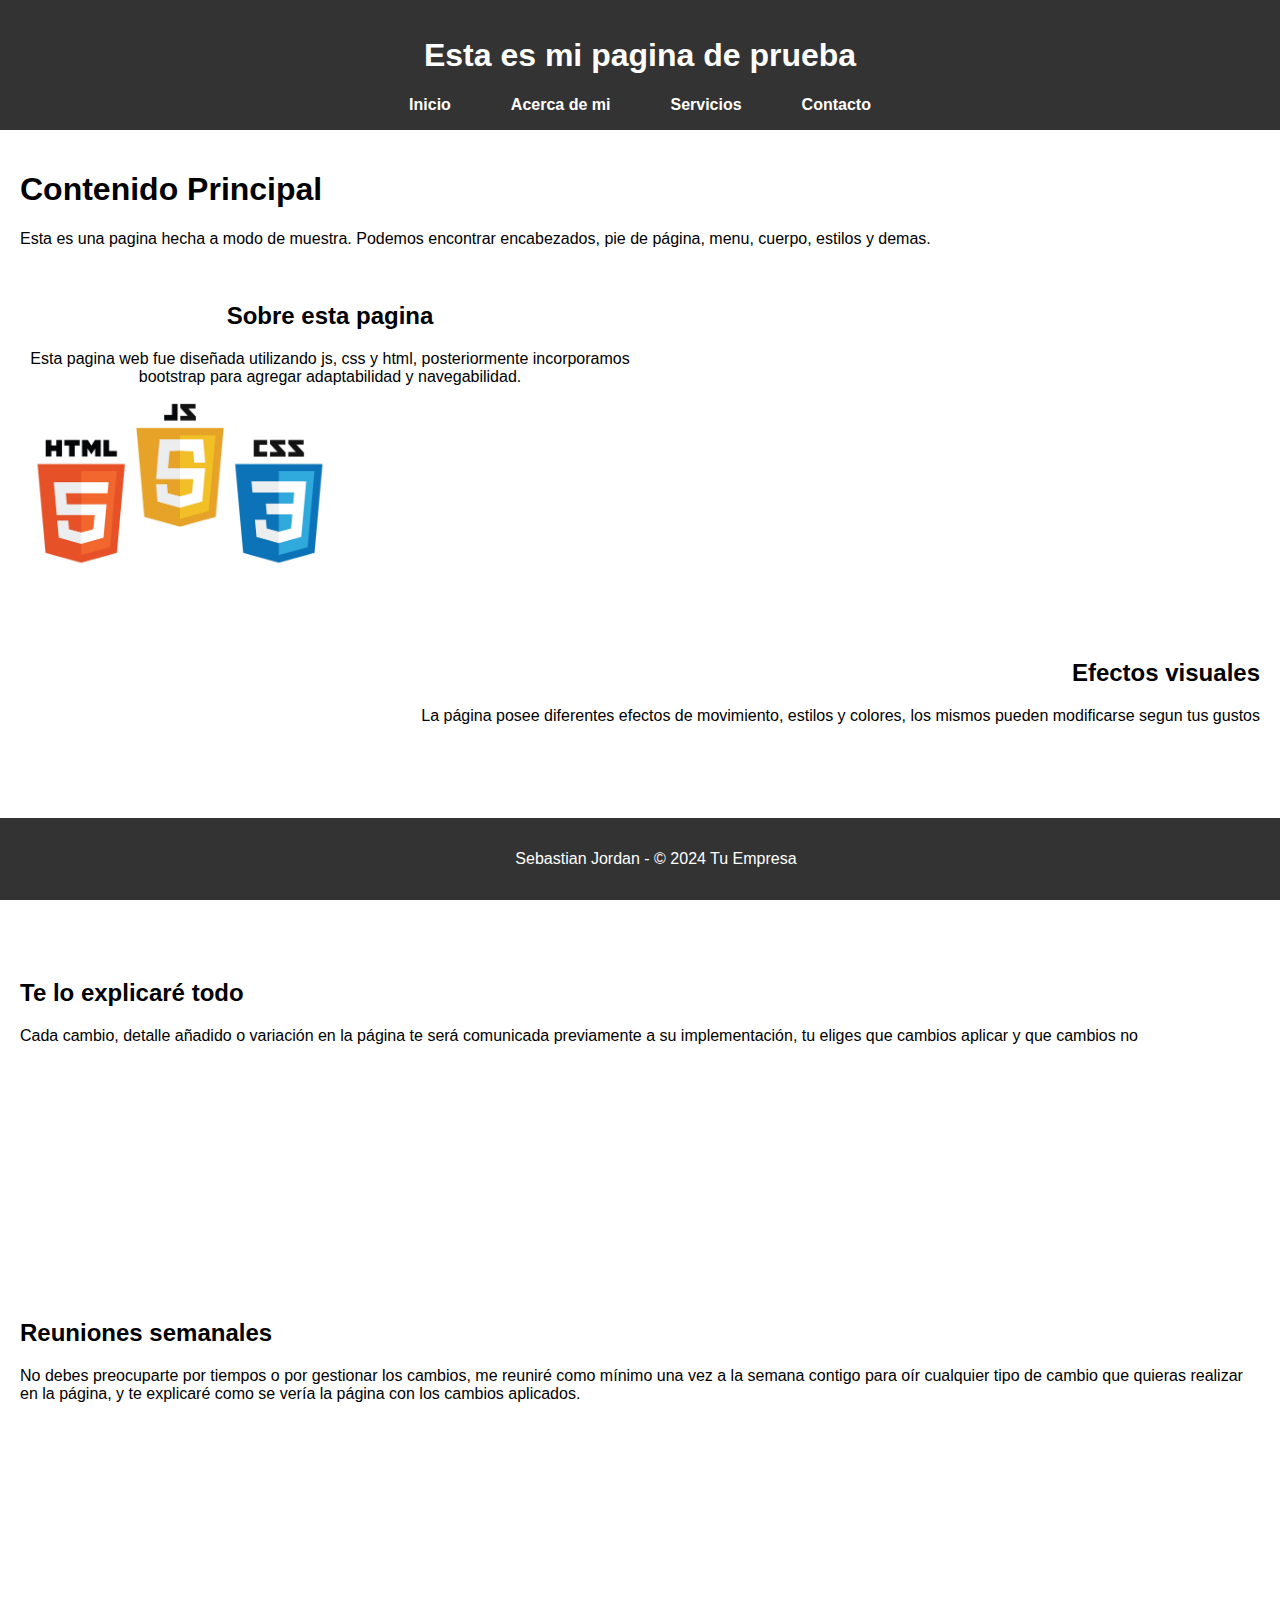
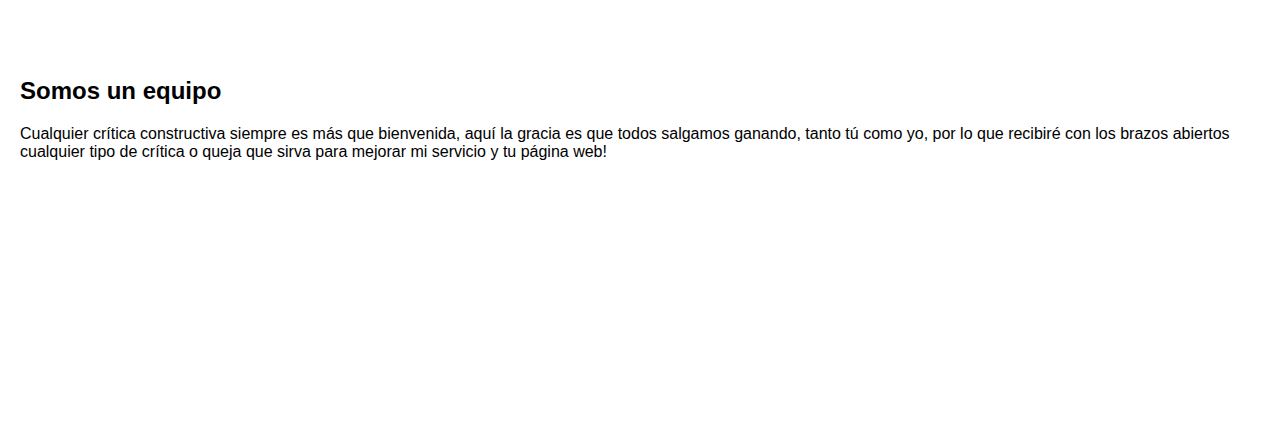
==== index.html @ 569695a4 "ultimo commit 3/1/2024" ====
<!DOCTYPE html>
<html lang="en">
<head>
    <meta charset="UTF-8">
    <meta name="viewport" content="width=device-width, initial-scale=1.0">
    <title>Mi primer pagina web</title>
    <link rel="stylesheet" href="style.css">
    <script src="main.js"></script>
</head>
<body>

    <header>
        <h1>Esta es mi pagina de prueba</h1>
        <nav>
            <ul>
                <li><a href="index.html">Inicio</a></li>
                <li><a href="acercaDe.html">Acerca de mi</a></li>
                <li><a href="servicios.html">Servicios</a></li>
                <li><a href="contacto.html">Contacto</a></li>
            </ul>
        </nav>
    </header>

    <main>
        <h1>Contenido Principal</h1>
        <p>Esta es una pagina hecha a modo de muestra. Podemos encontrar encabezados, pie de página, menu, cuerpo, estilos y demas.</p>
        <br>

        <div class="izquierda">
            <div class="centro">
                <h2>Sobre esta pagina</h2>
                <p>Esta pagina web fue diseñada utilizando js, css y html, posteriormente incorporamos bootstrap para agregar adaptabilidad y navegabilidad.</p>
                <div id="imagen1" class="imagen-fade">
                    <img src="imagen1.jpg" alt="Imagen de css js y html" class="imagen-ajustada">
                </div>
            </div>
        </div>
        <br>

        <div class="derecha">
            <h2>Efectos visuales</h2>
            <p>La página posee diferentes efectos de movimiento, estilos y colores, los mismos pueden modificarse segun tus gustos</p>
            <div id="imagen2" class="imagen-slide-fade">
                <img src="imagen3.png" alt="Imagen de diseño" class="imagen-ajustada">
            </div>
        </div>
        <br>

        <h2>Te lo explicaré todo</h2>
        <p>Cada cambio, detalle añadido o variación en la página te será comunicada previamente a su implementación, tu eliges que cambios aplicar y que cambios no</p>
        <div id="imagen3" class="imagen-fade">
            <img src="imagen4.jpg" alt="Imagen de css js y html" class="imagen-ajustada">
        </div>
        <br>

        <h2>Reuniones semanales</h2>
        <p>No debes preocuparte por tiempos o por gestionar los cambios, me reuniré como mínimo una vez a la semana contigo para oír cualquier tipo de cambio
            que quieras realizar en la página, y te explicaré como se vería la página con los cambios aplicados.
        </p>
        <div id="imagen4" class="imagen-fade">
            <img src="imagen1.jpg" alt="Imagen de css js y html" class="imagen-ajustada">
        </div>
        <br>

        <h2>Somos un equipo</h2>
        <p>Cualquier crítica constructiva siempre es más que bienvenida, aquí la gracia es que todos salgamos ganando, tanto tú como yo, 
            por lo que recibiré con los brazos abiertos cualquier tipo de crítica o queja que sirva para mejorar mi servicio y tu página web!
        </p>
        <div id="imagen5" class="imagen-fade">
            <img src="imagen1.jpg" alt="Imagen de css js y html" class="imagen-ajustada">
        </div>
        <br>

    </main>

    <footer>
        <p>Sebastian Jordan - © 2024 Tu Empresa</p>
    </footer>

</body>
</html>
---- style.css ----
body {
    font-family: Arial, sans-serif;
    margin: 0;
    padding: 0;
    box-sizing: border-box;
}

header {
    background-color: #333;
    color: #fff;
    text-align: center;
    padding: 1em;
}

nav ul {
    list-style: none;
    padding: 0;
    margin: 0;
    display: flex;
    justify-content: center;
}

nav li {
    margin: 0 15px;
}

nav a {
    text-decoration: none;
    color: #fff;
    font-weight: bold;
    transition: color 0.3s, background-color 0.3s; /* Agrega un cambio de color al pasar mouse */
    padding: 10px 15px; /* espacio extra para mejorar la experiencia de lo de arriba*/
}

nav a:hover {
    color: #ccc; /* Para que el menu se sombree con el mouse */
    background-color: #555;
}

main {
    padding: 20px;
}

footer {
    background-color: #333;
    color: #fff;
    text-align: center;
    padding: 1em;
    position: fixed;
    bottom: 0;
    width: 100%;
}

.imagen-ajustada {
    width: 300px;
    height: auto;
}

.imagen-fade { /*clase para efecto fade */
    width: 300px;
    height: 200px;
    /*background-color: #ddd; un color de fondo temporal*/
    margin-bottom: 20px;
    opacity: 0; /* establece la opacidad inicial en 0 */
    transition: opacity 0.8s; /* transición de opacidad */
}

.imagen-slide-fade {
    width: 300px; /*Tamaño del contenedor*/
    height: 200px;
    /*background-color: #ddd; Color de fondo temporal para el fade */
    overflow: hidden; /* Asegura que el contenido no se desborde del contenedor */
    opacity: 0; /* Establece la opacidad inicial en 0 para el efecto fade */
    transition: opacity 0.8s, transform 0.8s; /* Agrega una transición de opacidad y transformación */
}

.derecha { /*para alinear texto a la derecha */
    text-align: right;
}

.izquierda { /*para alinear texto a la izquierda */
    text-align: left;
    padding-right: 50%;
    
}

.centro { /*para alinear texto al centro */
    margin: 0 auto; /* Centra el contenido del div horizontalmente */
    max-width: 600px; /* O ajusta el ancho máximo según tus necesidades */
    text-align: center;
}
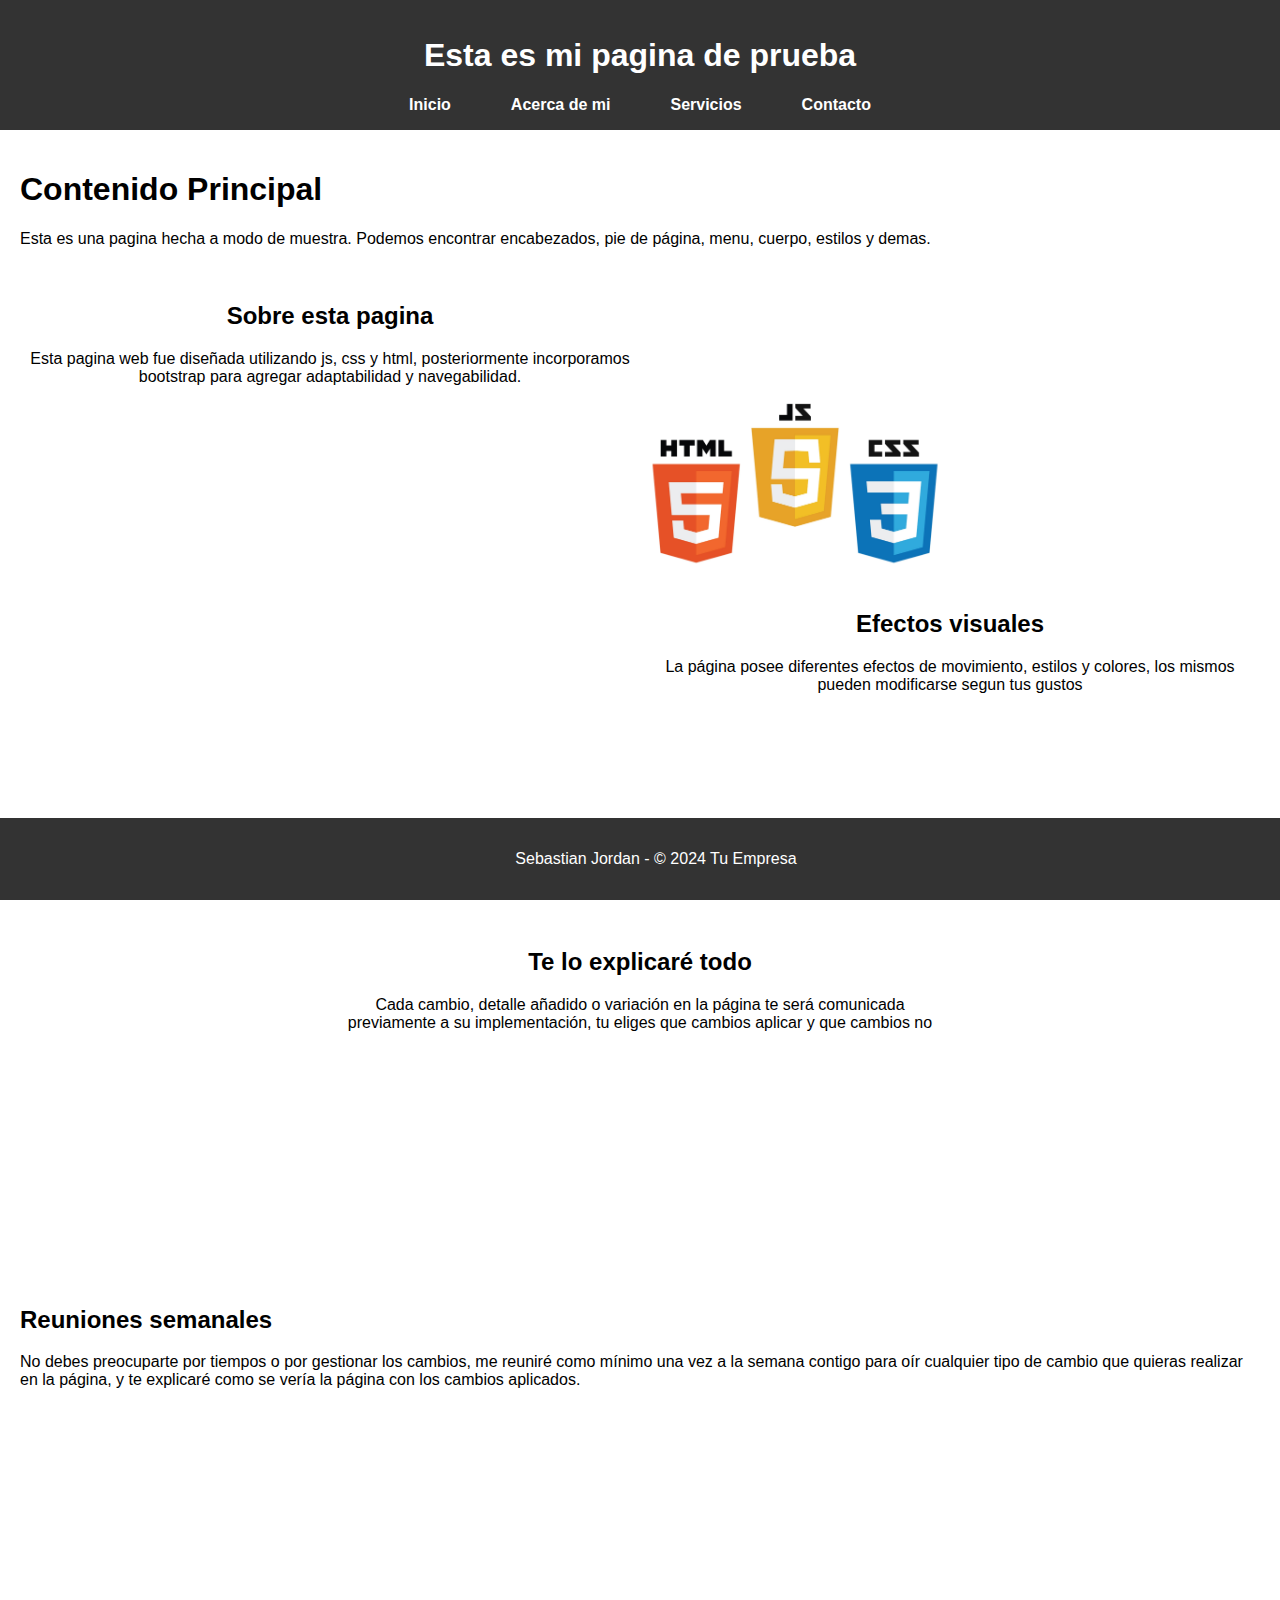
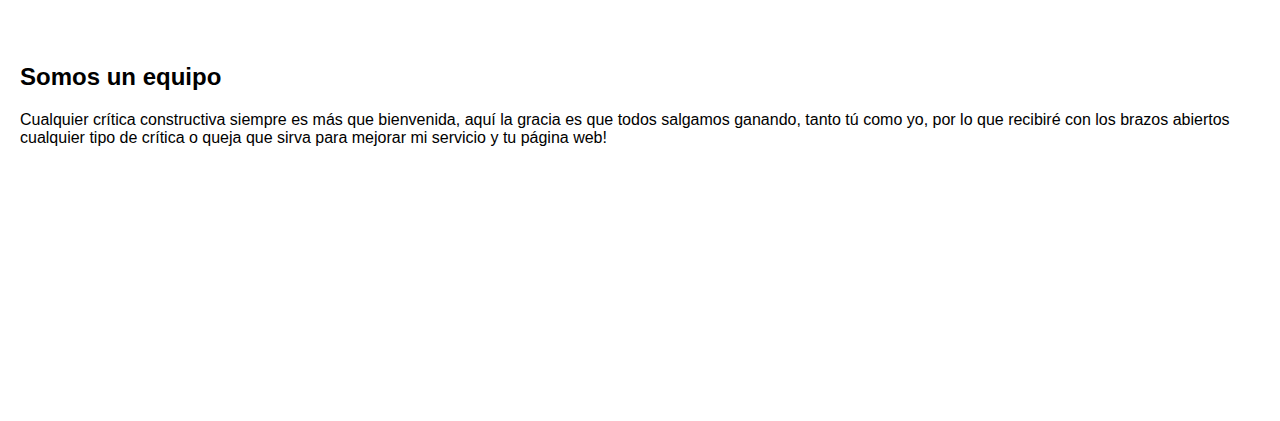
==== commit ad3dfcd5: "efectos desplazamento finalizados" ====
--- a/index.html
+++ b/index.html
@@ -27,12 +27,10 @@
         <br>
 
         <div class="izquierda">
-            <div class="centro">
-                <h2>Sobre esta pagina</h2>
-                <p>Esta pagina web fue diseñada utilizando js, css y html, posteriormente incorporamos bootstrap para agregar adaptabilidad y navegabilidad.</p>
-                <div id="imagen1" class="imagen-fade">
-                    <img src="imagen1.jpg" alt="Imagen de css js y html" class="imagen-ajustada">
-                </div>
+            <h2>Sobre esta pagina</h2>
+            <p>Esta pagina web fue diseñada utilizando js, css y html, posteriormente incorporamos bootstrap para agregar adaptabilidad y navegabilidad.</p>
+            <div id="imagen1" class="imagen-slide-fade-left">
+                <img src="imagen1.jpg" alt="Imagen de css js y html" class="imagen-ajustada">
             </div>
         </div>
         <br>
@@ -40,16 +38,18 @@
         <div class="derecha">
             <h2>Efectos visuales</h2>
             <p>La página posee diferentes efectos de movimiento, estilos y colores, los mismos pueden modificarse segun tus gustos</p>
-            <div id="imagen2" class="imagen-slide-fade">
+            <div id="imagen2" class="imagen-slide-fade-right">
                 <img src="imagen3.png" alt="Imagen de diseño" class="imagen-ajustada">
             </div>
         </div>
         <br>
 
-        <h2>Te lo explicaré todo</h2>
-        <p>Cada cambio, detalle añadido o variación en la página te será comunicada previamente a su implementación, tu eliges que cambios aplicar y que cambios no</p>
-        <div id="imagen3" class="imagen-fade">
-            <img src="imagen4.jpg" alt="Imagen de css js y html" class="imagen-ajustada">
+        <div class="centro">
+            <h2>Te lo explicaré todo</h2>
+            <p>Cada cambio, detalle añadido o variación en la página te será comunicada previamente a su implementación, tu eliges que cambios aplicar y que cambios no</p>
+            <div id="imagen3" class="imagen-fade">
+                <img src="imagen4.jpg" alt="Imagen de css js y html" class="imagen-ajustada">
+            </div>
         </div>
         <br>
 
--- a/style.css
+++ b/style.css
@@ -65,7 +65,7 @@
     transition: opacity 0.8s; /* transición de opacidad */
 }
 
-.imagen-slide-fade {
+.imagen-slide-fade-right {
     width: 300px; /*Tamaño del contenedor*/
     height: 200px;
     /*background-color: #ddd; Color de fondo temporal para el fade */
@@ -75,11 +75,12 @@
 }
 
 .derecha { /*para alinear texto a la derecha */
-    text-align: right;
+    text-align: center;
+    padding-left: 50%;
 }
 
 .izquierda { /*para alinear texto a la izquierda */
-    text-align: left;
+    text-align: center;
     padding-right: 50%;
     
 }
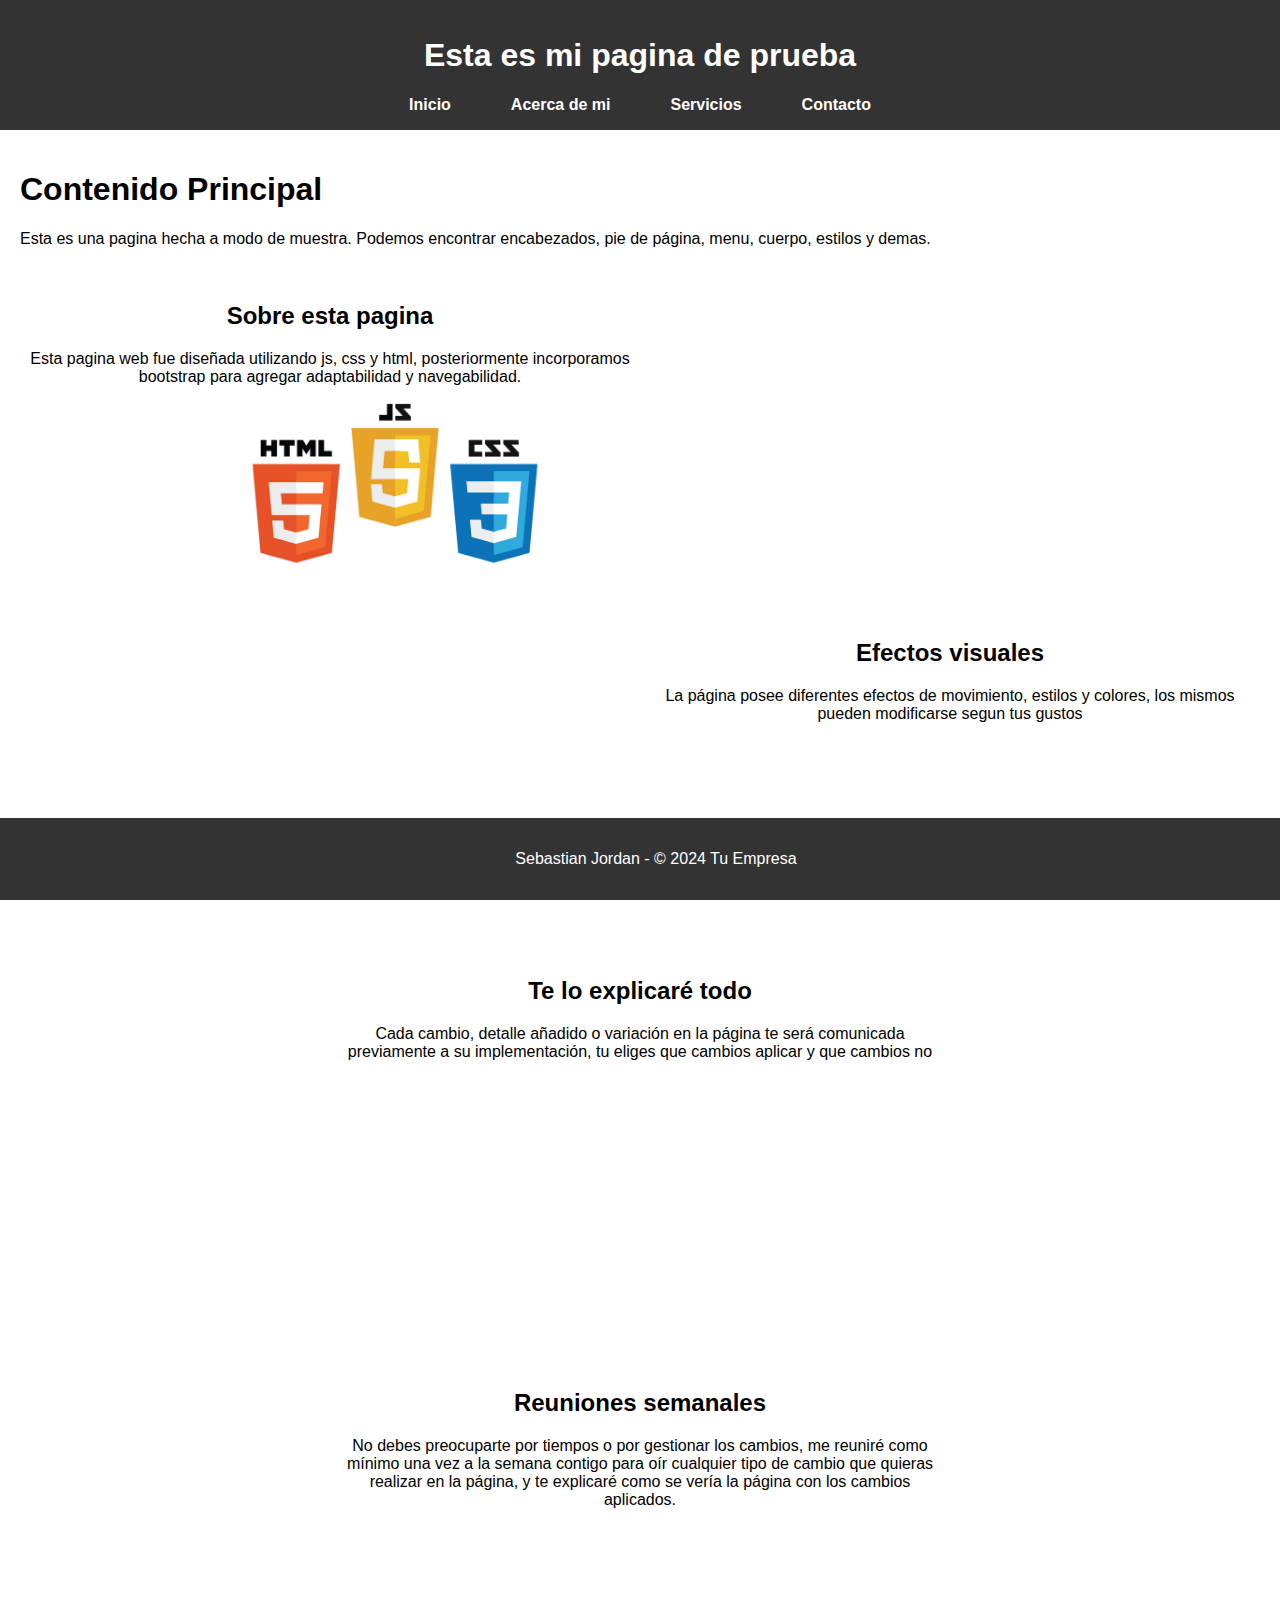
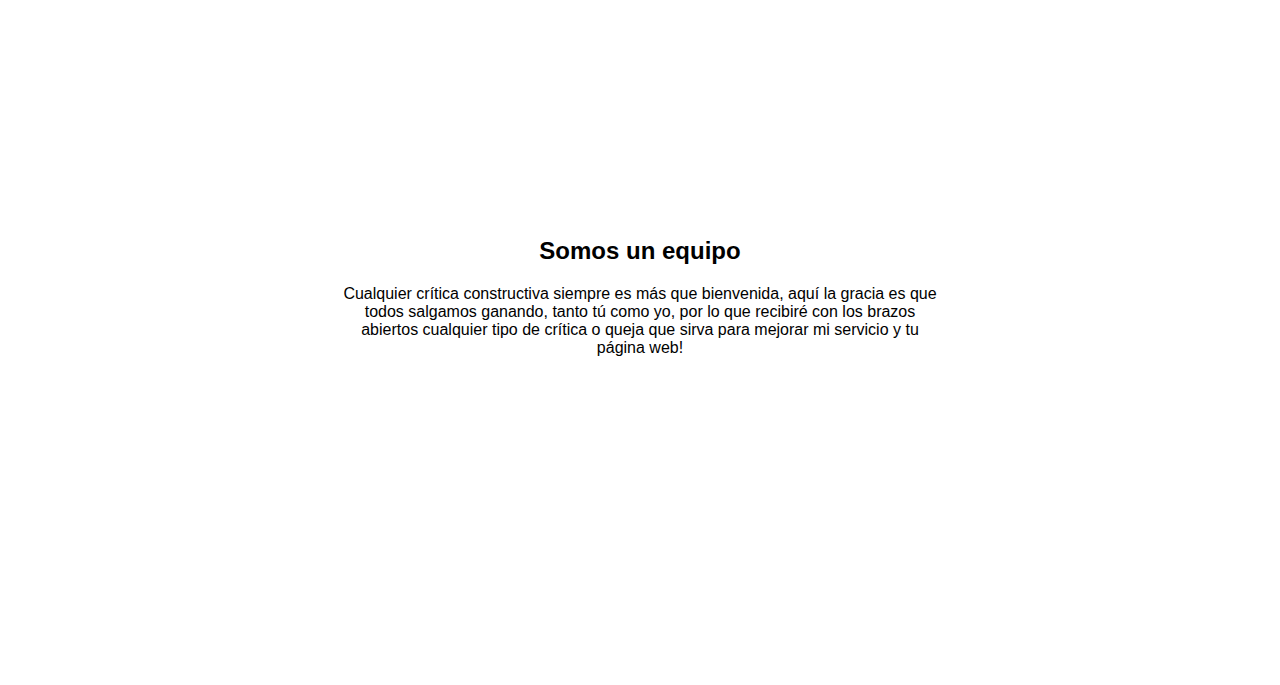
==== commit 5246c924: "imagenes inicio terminadas" ====
--- a/index.html
+++ b/index.html
@@ -52,23 +52,36 @@
             </div>
         </div>
         <br>
+        <br>
+        <br>
+        <br>
 
-        <h2>Reuniones semanales</h2>
-        <p>No debes preocuparte por tiempos o por gestionar los cambios, me reuniré como mínimo una vez a la semana contigo para oír cualquier tipo de cambio
-            que quieras realizar en la página, y te explicaré como se vería la página con los cambios aplicados.
-        </p>
-        <div id="imagen4" class="imagen-fade">
-            <img src="imagen1.jpg" alt="Imagen de css js y html" class="imagen-ajustada">
+        <div class="centro">
+            <h2>Reuniones semanales</h2>
+            <p>No debes preocuparte por tiempos o por gestionar los cambios, me reuniré como mínimo una vez a la semana contigo para oír cualquier tipo de cambio
+                que quieras realizar en la página, y te explicaré como se vería la página con los cambios aplicados.
+            </p>
+            <div id="imagen4" class="imagen-fade">
+                <img src="imagen6.jpg" alt="Imagen de css js y html" class="imagen-ajustada">
+            </div>
         </div>
         <br>
+        <br>
+        <br>
+        <br>
 
-        <h2>Somos un equipo</h2>
-        <p>Cualquier crítica constructiva siempre es más que bienvenida, aquí la gracia es que todos salgamos ganando, tanto tú como yo, 
-            por lo que recibiré con los brazos abiertos cualquier tipo de crítica o queja que sirva para mejorar mi servicio y tu página web!
-        </p>
-        <div id="imagen5" class="imagen-fade">
-            <img src="imagen1.jpg" alt="Imagen de css js y html" class="imagen-ajustada">
+        <div class="centro">
+            <h2>Somos un equipo</h2>
+            <p>Cualquier crítica constructiva siempre es más que bienvenida, aquí la gracia es que todos salgamos ganando, tanto tú como yo, 
+                por lo que recibiré con los brazos abiertos cualquier tipo de crítica o queja que sirva para mejorar mi servicio y tu página web!
+            </p>
+            <div id="imagen5" class="imagen-fade">
+                <img src="imagen5.png" alt="Imagen de css js y html" class="imagen-ajustada">
+            </div>
         </div>
+        <br>
+        <br>
+        <br>
         <br>
 
     </main>
--- a/style.css
+++ b/style.css
@@ -63,9 +63,19 @@
     margin-bottom: 20px;
     opacity: 0; /* establece la opacidad inicial en 0 */
     transition: opacity 0.8s; /* transición de opacidad */
+    padding-left: 25%;
 }
 
 .imagen-slide-fade-right {
+    width: 300px; /*Tamaño del contenedor*/
+    height: 200px;
+    /*background-color: #ddd; Color de fondo temporal para el fade */
+    overflow: hidden; /* Asegura que el contenido no se desborde del contenedor */
+    opacity: 0; /* Establece la opacidad inicial en 0 para el efecto fade */
+    transition: opacity 0.8s, transform 0.8s; /* Agrega una transición de opacidad y transformación */
+}
+
+.imagen-slide-fade-left {
     width: 300px; /*Tamaño del contenedor*/
     height: 200px;
     /*background-color: #ddd; Color de fondo temporal para el fade */
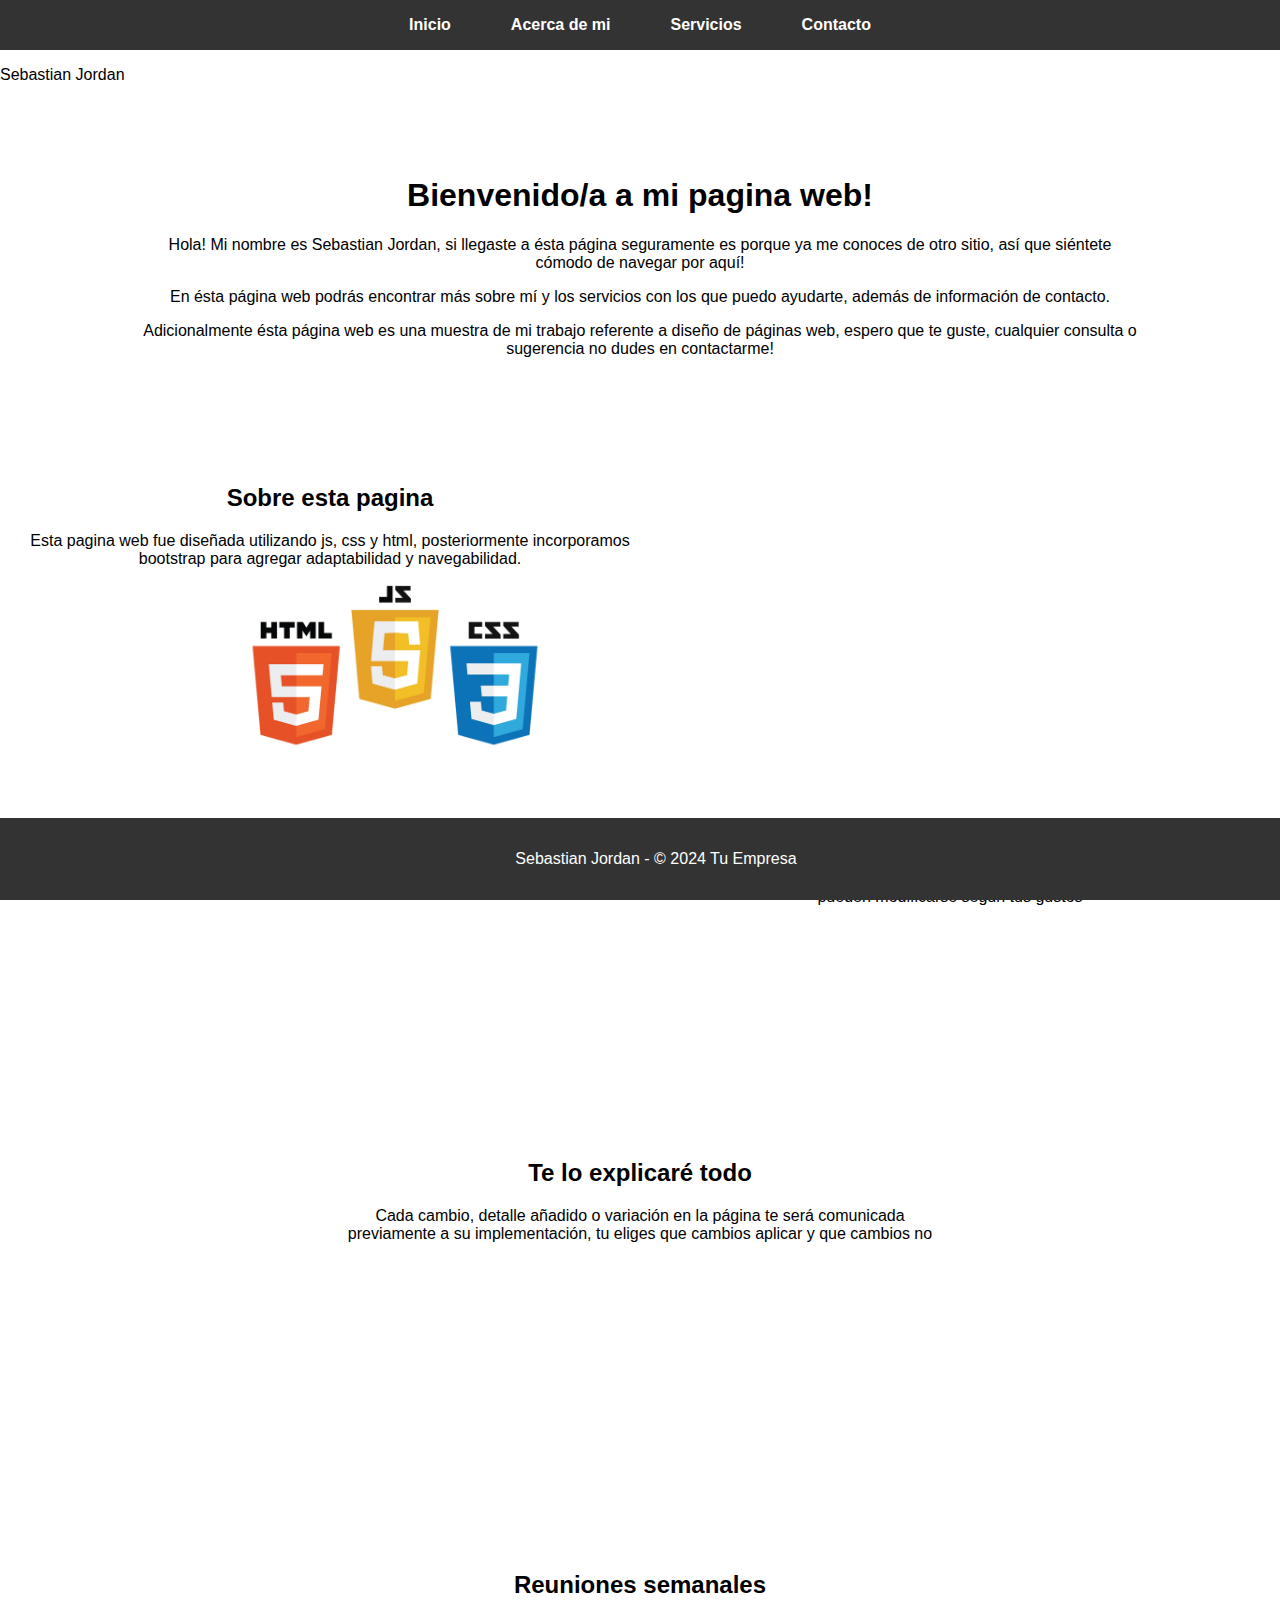
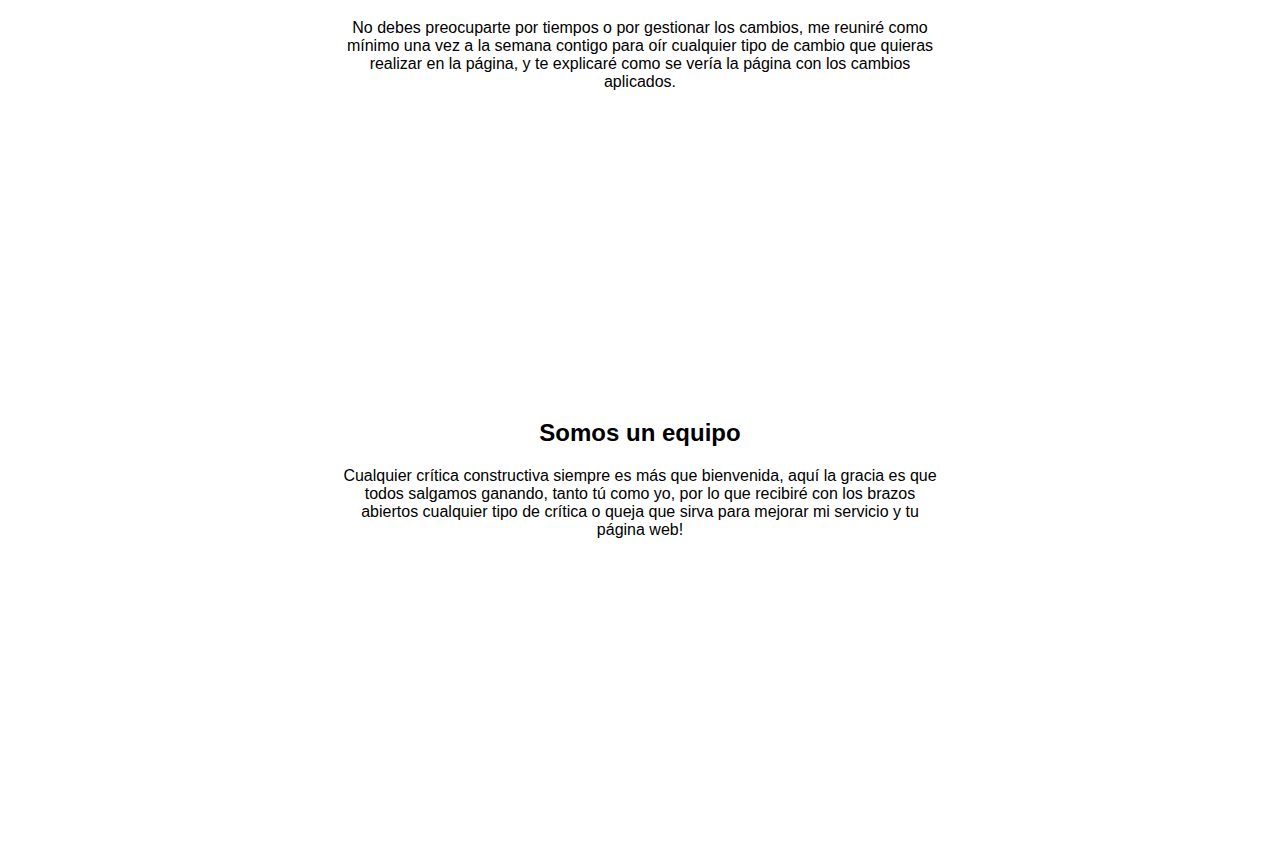
==== commit 815328d0: "respaldo" ====
--- a/index.html
+++ b/index.html
@@ -3,14 +3,12 @@
 <head>
     <meta charset="UTF-8">
     <meta name="viewport" content="width=device-width, initial-scale=1.0">
-    <title>Mi primer pagina web</title>
+    <title>Sebastian Jordan Web</title>
     <link rel="stylesheet" href="style.css">
     <script src="main.js"></script>
 </head>
 <body>
-
     <header>
-        <h1>Esta es mi pagina de prueba</h1>
         <nav>
             <ul>
                 <li><a href="index.html">Inicio</a></li>
@@ -20,10 +18,30 @@
             </ul>
         </nav>
     </header>
-
+    
+    <div>
+        <p> Sebastian Jordan </p>
+    </div>
+    
     <main>
-        <h1>Contenido Principal</h1>
-        <p>Esta es una pagina hecha a modo de muestra. Podemos encontrar encabezados, pie de página, menu, cuerpo, estilos y demas.</p>
+        <br>
+        <br>
+        <div class="centro-ancho">
+            <h1>Bienvenido/a a mi pagina web!</h1>
+            <p>Hola! Mi nombre es Sebastian Jordan, si llegaste a ésta página seguramente es porque ya me conoces de otro sitio, así que siéntete
+                cómodo de navegar por aquí!
+            </p>  
+            <p>En ésta página web podrás encontrar más sobre mí y los servicios con los que puedo ayudarte, además
+                de información de contacto.
+            </p>
+            <p>Adicionalmente ésta página web es una muestra de mi trabajo referente a diseño de páginas web, espero que te guste, cualquier 
+                consulta o sugerencia no dudes en contactarme!
+            </p>
+        </div>
+        <br>
+        <br>
+        <br>
+        <br>
         <br>
 
         <div class="izquierda">
@@ -83,7 +101,6 @@
         <br>
         <br>
         <br>
-
     </main>
 
     <footer>
--- a/style.css
+++ b/style.css
@@ -3,6 +3,7 @@
     margin: 0;
     padding: 0;
     box-sizing: border-box;
+    background-color: #fff;
 }
 
 header {
@@ -99,4 +100,10 @@
     margin: 0 auto; /* Centra el contenido del div horizontalmente */
     max-width: 600px; /* O ajusta el ancho máximo según tus necesidades */
     text-align: center;
+}
+
+.centro-ancho { /*para alinear texto al centro */
+    margin: 0 auto; /* Centra el contenido del div horizontalmente */
+    max-width: 1000px; /* O ajusta el ancho máximo según tus necesidades */
+    text-align: center;
 }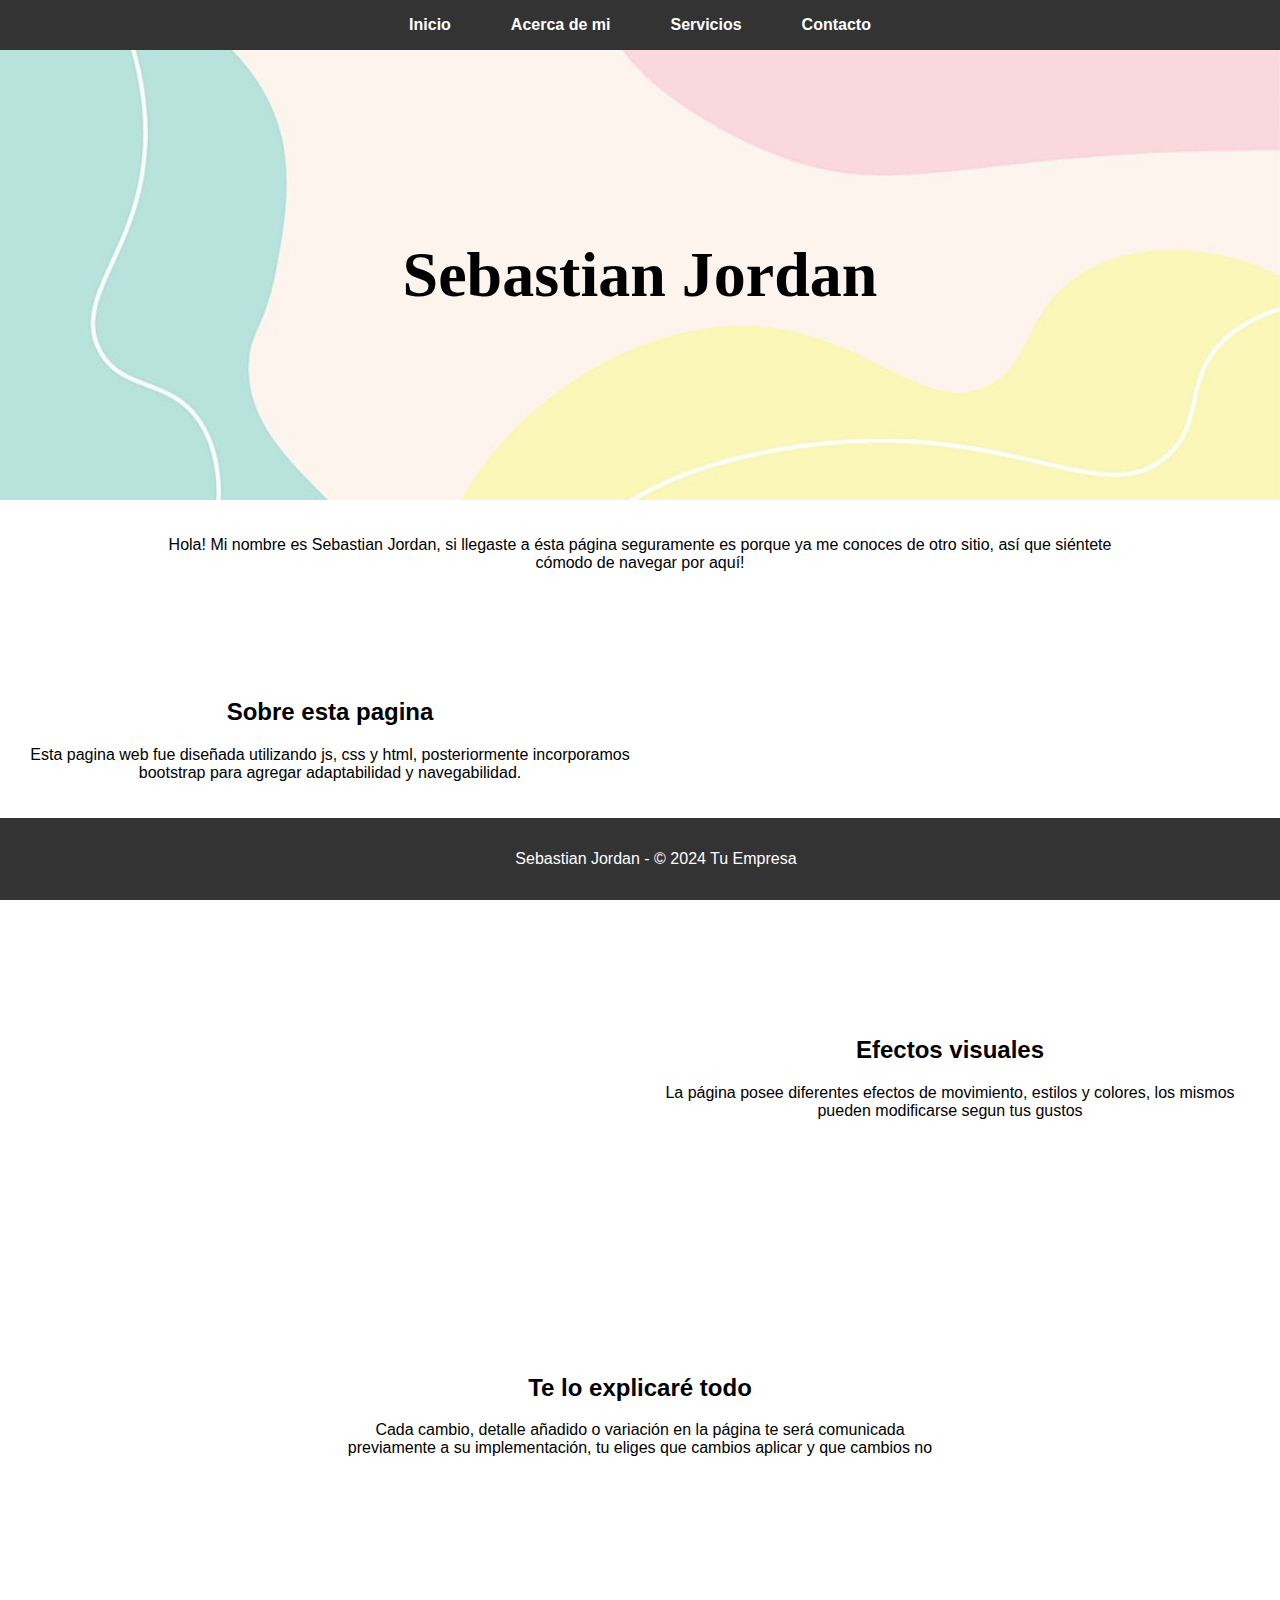
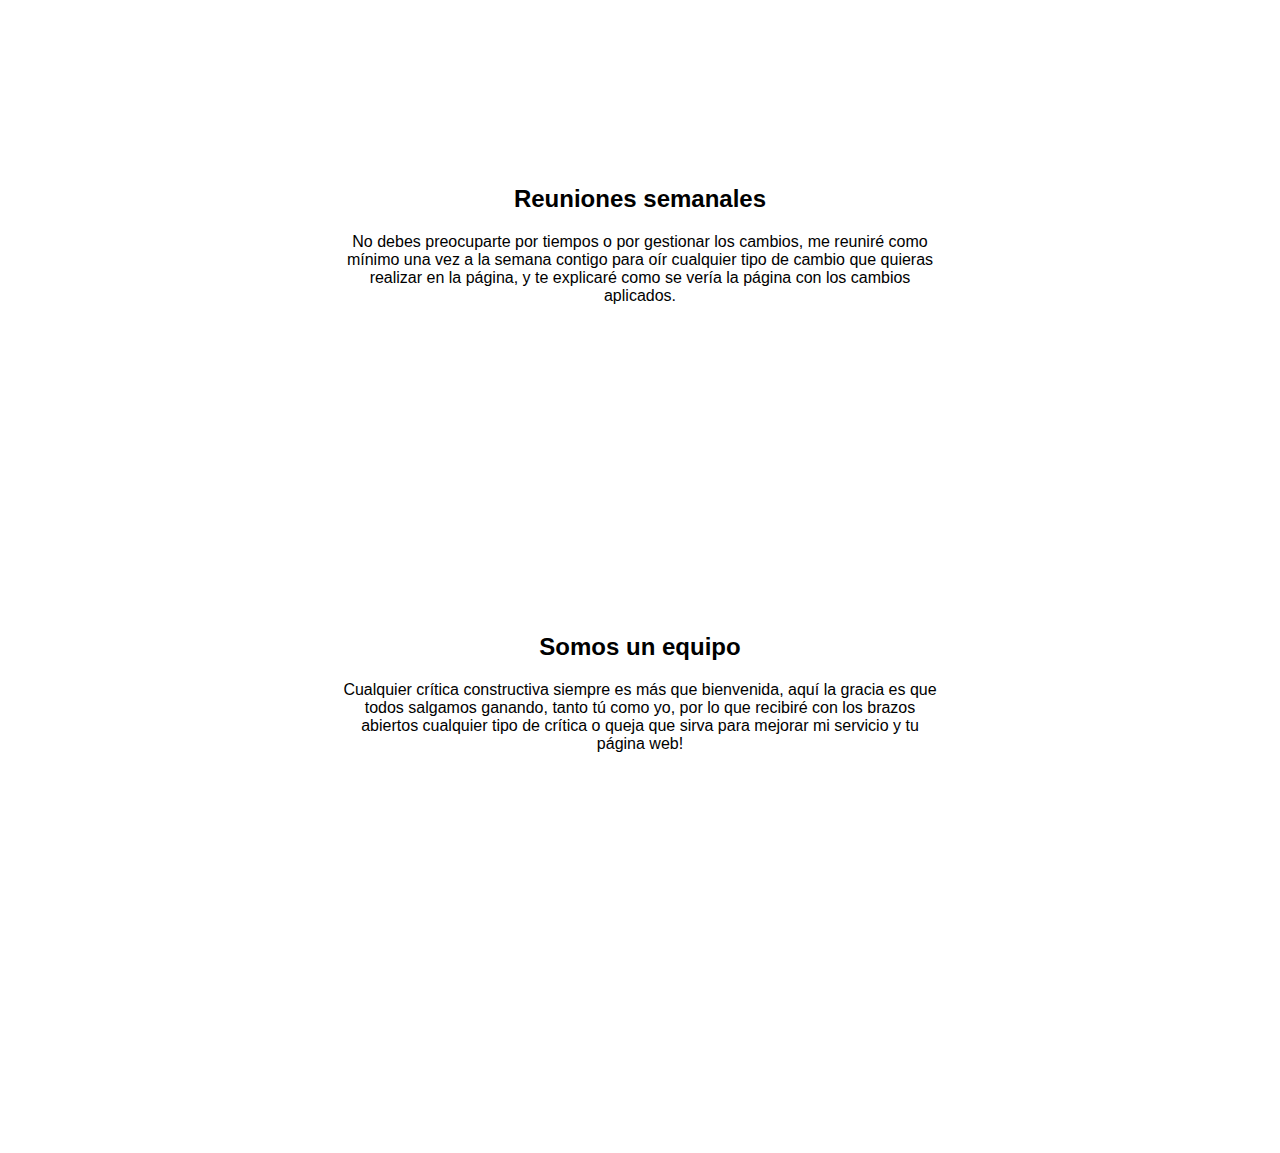
==== commit 3d6dfca0: "primer commit 12/1" ====
--- a/index.html
+++ b/index.html
@@ -19,24 +19,15 @@
         </nav>
     </header>
     
-    <div>
-        <p> Sebastian Jordan </p>
+    <div id="banner">
+        <h1>Sebastian Jordan</h1>
     </div>
     
     <main>
-        <br>
-        <br>
         <div class="centro-ancho">
-            <h1>Bienvenido/a a mi pagina web!</h1>
             <p>Hola! Mi nombre es Sebastian Jordan, si llegaste a ésta página seguramente es porque ya me conoces de otro sitio, así que siéntete
                 cómodo de navegar por aquí!
             </p>  
-            <p>En ésta página web podrás encontrar más sobre mí y los servicios con los que puedo ayudarte, además
-                de información de contacto.
-            </p>
-            <p>Adicionalmente ésta página web es una muestra de mi trabajo referente a diseño de páginas web, espero que te guste, cualquier 
-                consulta o sugerencia no dudes en contactarme!
-            </p>
         </div>
         <br>
         <br>
@@ -102,6 +93,10 @@
         <br>
         <br>
     </main>
+    <br>
+    <br>
+    <br>
+    <br>
 
     <footer>
         <p>Sebastian Jordan - © 2024 Tu Empresa</p>
--- a/style.css
+++ b/style.css
@@ -106,4 +106,17 @@
     margin: 0 auto; /* Centra el contenido del div horizontalmente */
     max-width: 1000px; /* O ajusta el ancho máximo según tus necesidades */
     text-align: center;
+}
+
+#banner {
+    background-image: url('fondo.jpg'); /* Ruta de la imagen de fondo */
+    background-size: cover; /* Cubrir todo el tamaño del contenedor */
+    background-position: center; /* Centrar la imagen */
+    height: 50vh; /* 100% de la altura de la ventana gráfica (viewport) */
+    display: flex;
+    justify-content: center; /* Centrar el contenido horizontalmente */
+    align-items: center; /* Centrar el contenido verticalmente */
+    color: black; /* Color del texto en el banner */
+    font-size: 2em; /* Tamaño del texto */
+    font-family: 'Times New Roman', Times, serif;
 }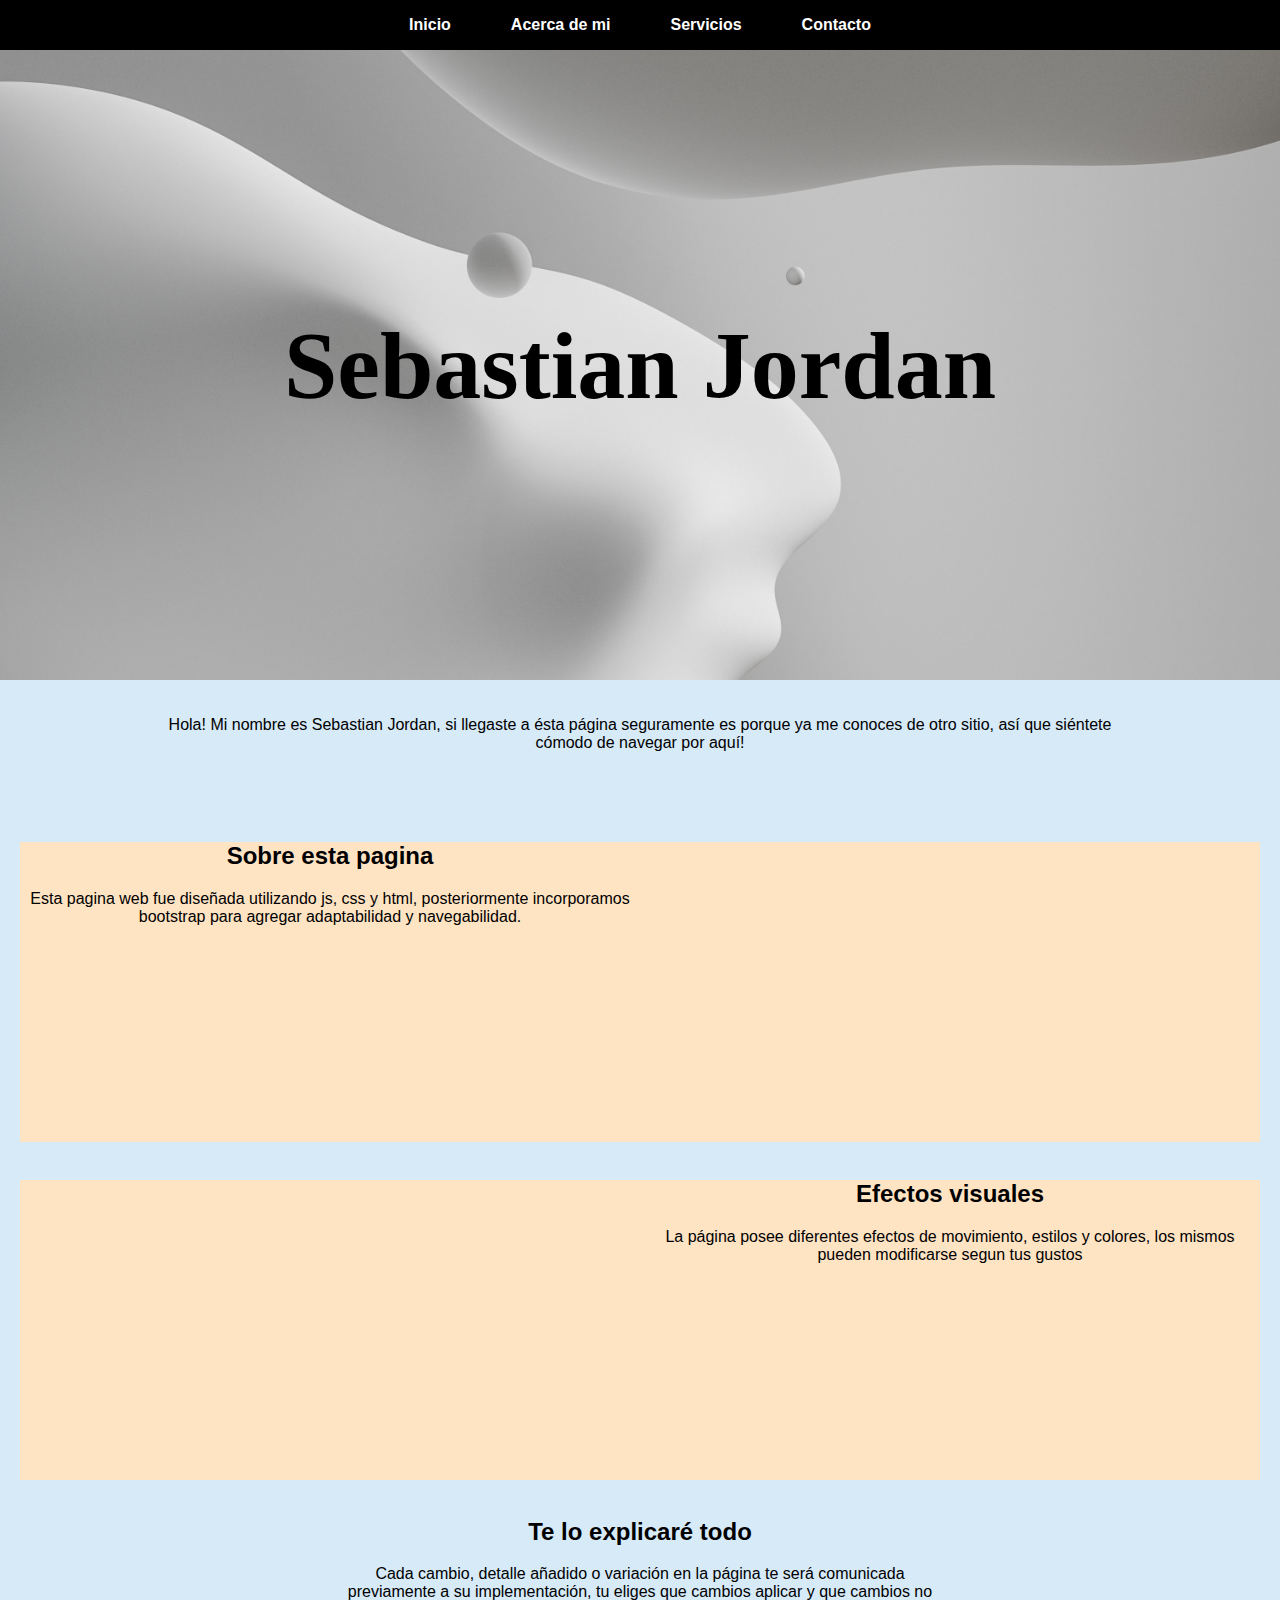
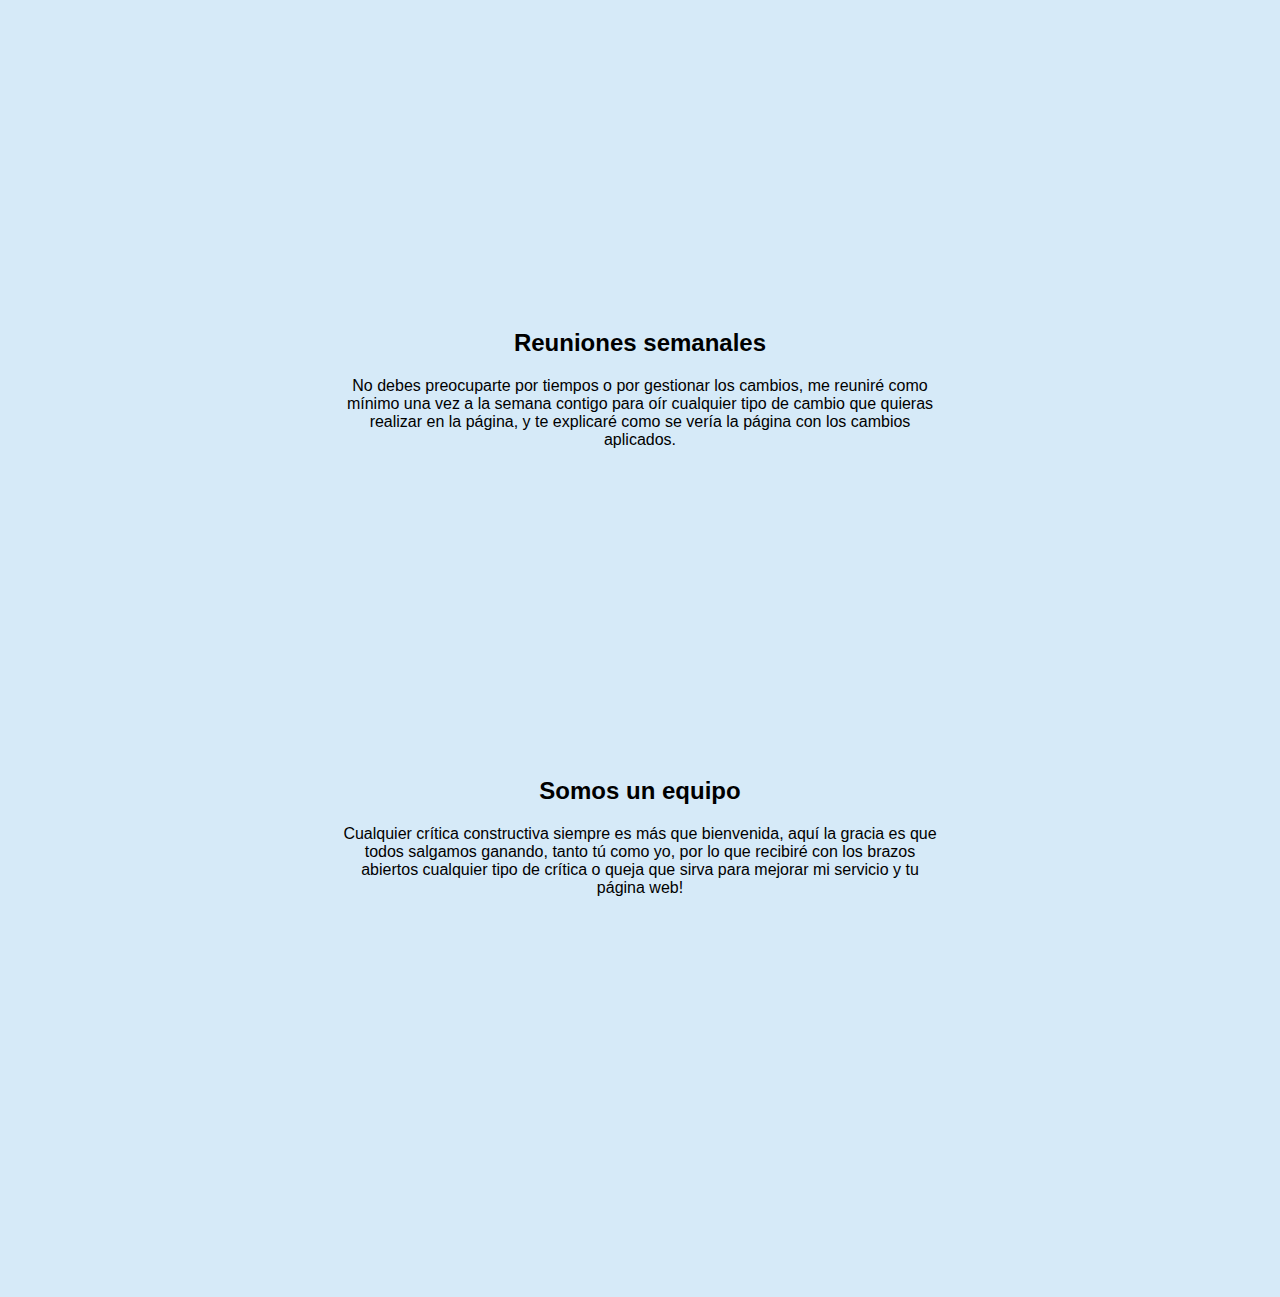
==== commit e7eceb1e: "colores" ====
--- a/index.html
+++ b/index.html
@@ -29,8 +29,6 @@
                 cómodo de navegar por aquí!
             </p>  
         </div>
-        <br>
-        <br>
         <br>
         <br>
         <br>
@@ -97,10 +95,5 @@
     <br>
     <br>
     <br>
-
-    <footer>
-        <p>Sebastian Jordan - © 2024 Tu Empresa</p>
-    </footer>
-
 </body>
 </html>
--- a/style.css
+++ b/style.css
@@ -3,11 +3,11 @@
     margin: 0;
     padding: 0;
     box-sizing: border-box;
-    background-color: #fff;
+    background-color: #D6EAF8;
 }
 
 header {
-    background-color: #333;
+    background-color: black;
     color: #fff;
     text-align: center;
     padding: 1em;
@@ -43,7 +43,7 @@
 }
 
 footer {
-    background-color: #333;
+    background-color: black;
     color: #fff;
     text-align: center;
     padding: 1em;
@@ -88,11 +88,13 @@
 .derecha { /*para alinear texto a la derecha */
     text-align: center;
     padding-left: 50%;
+    background-color: bisque;
 }
 
 .izquierda { /*para alinear texto a la izquierda */
     text-align: center;
     padding-right: 50%;
+    background-color: bisque;
     
 }
 
@@ -109,14 +111,19 @@
 }
 
 #banner {
-    background-image: url('fondo.jpg'); /* Ruta de la imagen de fondo */
+    background-image: url('fondoMinimalista.jpg'); /* Ruta de la imagen de fondo */
     background-size: cover; /* Cubrir todo el tamaño del contenedor */
     background-position: center; /* Centrar la imagen */
-    height: 50vh; /* 100% de la altura de la ventana gráfica (viewport) */
+    height: 70vh; /* 100% de la altura de la ventana gráfica (viewport) */
     display: flex;
+    flex-direction: column; /* Sirve por si quiero agregar más texto al banner */
     justify-content: center; /* Centrar el contenido horizontalmente */
     align-items: center; /* Centrar el contenido verticalmente */
     color: black; /* Color del texto en el banner */
-    font-size: 2em; /* Tamaño del texto */
+    font-size: 300%; /* Tamaño del texto */
     font-family: 'Times New Roman', Times, serif;
+}
+
+#banner h1, #banner h3 {
+    margin: 0; /* Elimina el margen predeterminado que podría tener h1 y h3 */
 }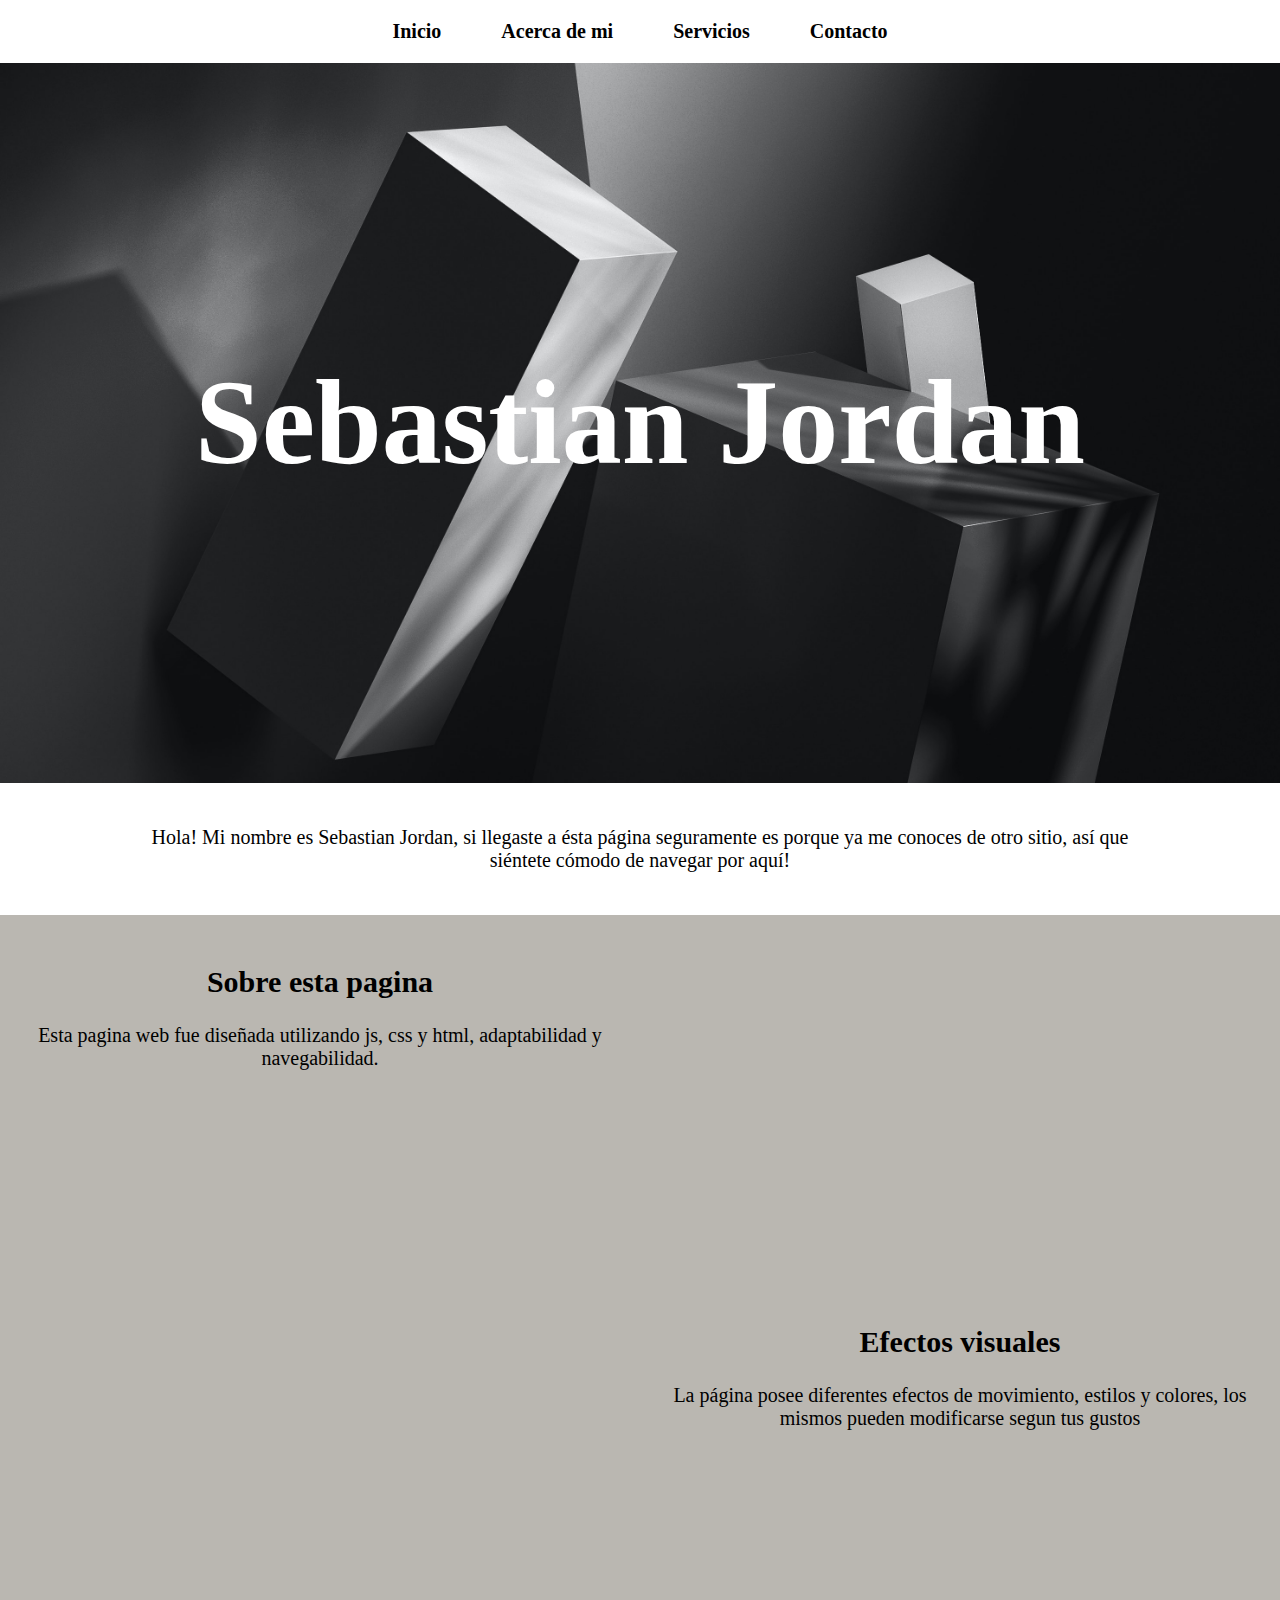
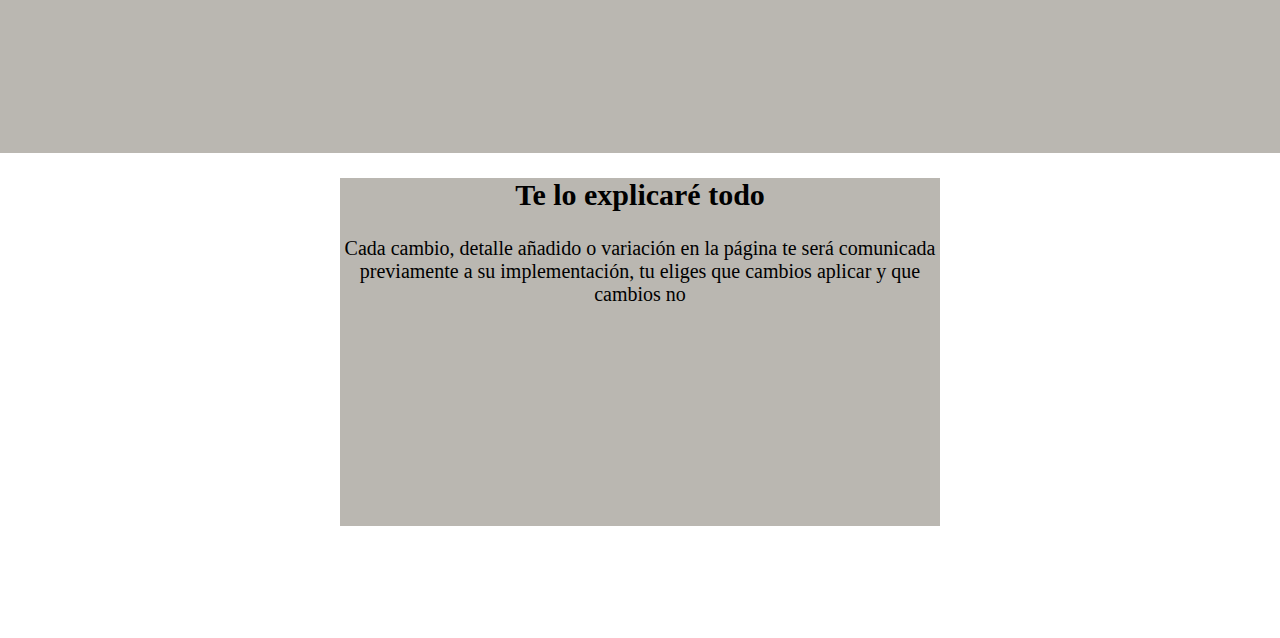
==== commit 6bb9422b: "css" ====
--- a/index.html
+++ b/index.html
@@ -22,78 +22,76 @@
     <div id="banner">
         <h1>Sebastian Jordan</h1>
     </div>
+
+    <br>
+    <div class="centro-ancho">
+        <p>Hola! Mi nombre es Sebastian Jordan, si llegaste a ésta página seguramente es porque ya me conoces de otro sitio, así que siéntete
+            cómodo de navegar por aquí!
+        </p>  
+    </div>
+    <br>
+
+    <div class="fondoLiso">
+
+    <div class="izquierda">
+        <h2>Sobre esta pagina</h2>
+        <p>Esta pagina web fue diseñada utilizando js, css y html, adaptabilidad y navegabilidad.</p>
+        <div id="imagen1" class="imagen-slide-fade-left">
+            <img src="imagen7.png" alt="Imagen de css js y html" class="imagen-ajustada1">
+        </div>
+    </div>
+
+    <div class="derecha">
+        <h2>Efectos visuales</h2>
+        <p>La página posee diferentes efectos de movimiento, estilos y colores, los mismos pueden modificarse segun tus gustos</p>
+        <div id="imagen2" class="imagen-slide-fade-right">
+            <img src="imagen8.png" alt="Imagen de diseño" class="imagen-ajustada1">
+        </div>
+    </div>
+    <br>
+
+    </div>
     
-    <main>
-        <div class="centro-ancho">
-            <p>Hola! Mi nombre es Sebastian Jordan, si llegaste a ésta página seguramente es porque ya me conoces de otro sitio, así que siéntete
-                cómodo de navegar por aquí!
-            </p>  
+    <div class="centro">
+        <h2>Te lo explicaré todo</h2>
+        <p>Cada cambio, detalle añadido o variación en la página te será comunicada previamente a su implementación, tu eliges que cambios aplicar y que cambios no</p>
+        <div id="imagen3" class="imagen-fade">
+            <img src="imagen4.jpg" alt="Imagen de css js y html" class="imagen-ajustada">
         </div>
-        <br>
-        <br>
-        <br>
-
-        <div class="izquierda">
-            <h2>Sobre esta pagina</h2>
-            <p>Esta pagina web fue diseñada utilizando js, css y html, posteriormente incorporamos bootstrap para agregar adaptabilidad y navegabilidad.</p>
-            <div id="imagen1" class="imagen-slide-fade-left">
-                <img src="imagen1.jpg" alt="Imagen de css js y html" class="imagen-ajustada">
-            </div>
-        </div>
-        <br>
-
-        <div class="derecha">
-            <h2>Efectos visuales</h2>
-            <p>La página posee diferentes efectos de movimiento, estilos y colores, los mismos pueden modificarse segun tus gustos</p>
-            <div id="imagen2" class="imagen-slide-fade-right">
-                <img src="imagen3.png" alt="Imagen de diseño" class="imagen-ajustada">
-            </div>
-        </div>
-        <br>
-
-        <div class="centro">
-            <h2>Te lo explicaré todo</h2>
-            <p>Cada cambio, detalle añadido o variación en la página te será comunicada previamente a su implementación, tu eliges que cambios aplicar y que cambios no</p>
-            <div id="imagen3" class="imagen-fade">
-                <img src="imagen4.jpg" alt="Imagen de css js y html" class="imagen-ajustada">
-            </div>
-        </div>
-        <br>
-        <br>
-        <br>
-        <br>
-
-        <div class="centro">
-            <h2>Reuniones semanales</h2>
-            <p>No debes preocuparte por tiempos o por gestionar los cambios, me reuniré como mínimo una vez a la semana contigo para oír cualquier tipo de cambio
-                que quieras realizar en la página, y te explicaré como se vería la página con los cambios aplicados.
-            </p>
-            <div id="imagen4" class="imagen-fade">
-                <img src="imagen6.jpg" alt="Imagen de css js y html" class="imagen-ajustada">
-            </div>
-        </div>
-        <br>
-        <br>
-        <br>
-        <br>
-
-        <div class="centro">
-            <h2>Somos un equipo</h2>
-            <p>Cualquier crítica constructiva siempre es más que bienvenida, aquí la gracia es que todos salgamos ganando, tanto tú como yo, 
-                por lo que recibiré con los brazos abiertos cualquier tipo de crítica o queja que sirva para mejorar mi servicio y tu página web!
-            </p>
-            <div id="imagen5" class="imagen-fade">
-                <img src="imagen5.png" alt="Imagen de css js y html" class="imagen-ajustada">
-            </div>
-        </div>
-        <br>
-        <br>
-        <br>
-        <br>
-    </main>
+    </div>
     <br>
     <br>
     <br>
     <br>
+    
+    <!--
+    <div class="centro">
+        <h2>Reuniones semanales</h2>
+        <p>No debes preocuparte por tiempos o por gestionar los cambios, me reuniré como mínimo una vez a la semana contigo para oír cualquier tipo de cambio
+            que quieras realizar en la página, y te explicaré como se vería la página con los cambios aplicados.
+        </p>
+        <div id="imagen4" class="imagen-fade">
+            <img src="imagen6.jpg" alt="Imagen de css js y html" class="imagen-ajustada">
+        </div>
+    </div>
+    <br>
+    <br>
+    <br>
+    <br>
+
+    <div class="centro">
+        <h2>Somos un equipo</h2>
+        <p>Cualquier crítica constructiva siempre es más que bienvenida, aquí la gracia es que todos salgamos ganando, tanto tú como yo, 
+            por lo que recibiré con los brazos abiertos cualquier tipo de crítica o queja que sirva para mejorar mi servicio y tu página web!
+        </p>
+        <div id="imagen5" class="imagen-fade">
+            <img src="imagen5.png" alt="Imagen de css js y html" class="imagen-ajustada">
+        </div>
+    </div>
+    <br>
+    <br>
+    <br>
+    <br>
+    -->
 </body>
 </html>
--- a/style.css
+++ b/style.css
@@ -1,14 +1,15 @@
 body {
-    font-family: Arial, sans-serif;
+    font-family: roboto;
+    font-size: 125%;
     margin: 0;
     padding: 0;
     box-sizing: border-box;
-    background-color: #D6EAF8;
+    background-color: white;
 }
 
 header {
-    background-color: black;
-    color: #fff;
+    background-color: white;
+    color: black;
     text-align: center;
     padding: 1em;
 }
@@ -27,7 +28,7 @@
 
 nav a {
     text-decoration: none;
-    color: #fff;
+    color: black;
     font-weight: bold;
     transition: color 0.3s, background-color 0.3s; /* Agrega un cambio de color al pasar mouse */
     padding: 10px 15px; /* espacio extra para mejorar la experiencia de lo de arriba*/
@@ -38,7 +39,7 @@
     background-color: #555;
 }
 
-main {
+main { /*podria agregar un main que agarre todo lo de despues del encabezado para que quede tipo periodico*/
     padding: 20px;
 }
 
@@ -54,6 +55,11 @@
 
 .imagen-ajustada {
     width: 300px;
+    height: auto;
+}
+
+.imagen-ajustada1 {
+    width: 200px;
     height: auto;
 }
 
@@ -88,20 +94,25 @@
 .derecha { /*para alinear texto a la derecha */
     text-align: center;
     padding-left: 50%;
-    background-color: bisque;
+    height: 45vh;
 }
 
 .izquierda { /*para alinear texto a la izquierda */
     text-align: center;
     padding-right: 50%;
-    background-color: bisque;
-    
+    height: 40vh; /*si disminuyo esto puedo hacer que los div queden uno al lado del otro*/
+    padding-top: 25px;
+}
+
+.fondoLiso {
+    background-color: #bab7b1;
 }
 
 .centro { /*para alinear texto al centro */
     margin: 0 auto; /* Centra el contenido del div horizontalmente */
     max-width: 600px; /* O ajusta el ancho máximo según tus necesidades */
     text-align: center;
+    background-color: #bab7b1;
 }
 
 .centro-ancho { /*para alinear texto al centro */
@@ -111,17 +122,17 @@
 }
 
 #banner {
-    background-image: url('fondoMinimalista.jpg'); /* Ruta de la imagen de fondo */
+    background-image: url('fondoMinimalista2.jpg'); /* Ruta de la imagen de fondo */
     background-size: cover; /* Cubrir todo el tamaño del contenedor */
     background-position: center; /* Centrar la imagen */
-    height: 70vh; /* 100% de la altura de la ventana gráfica (viewport) */
+    height: 80vh; /* 100% de la altura de la ventana gráfica (viewport) */
     display: flex;
     flex-direction: column; /* Sirve por si quiero agregar más texto al banner */
     justify-content: center; /* Centrar el contenido horizontalmente */
     align-items: center; /* Centrar el contenido verticalmente */
-    color: black; /* Color del texto en el banner */
+    color: white; /* Color del texto en el banner */
     font-size: 300%; /* Tamaño del texto */
-    font-family: 'Times New Roman', Times, serif;
+    font-family: roboto;
 }
 
 #banner h1, #banner h3 {
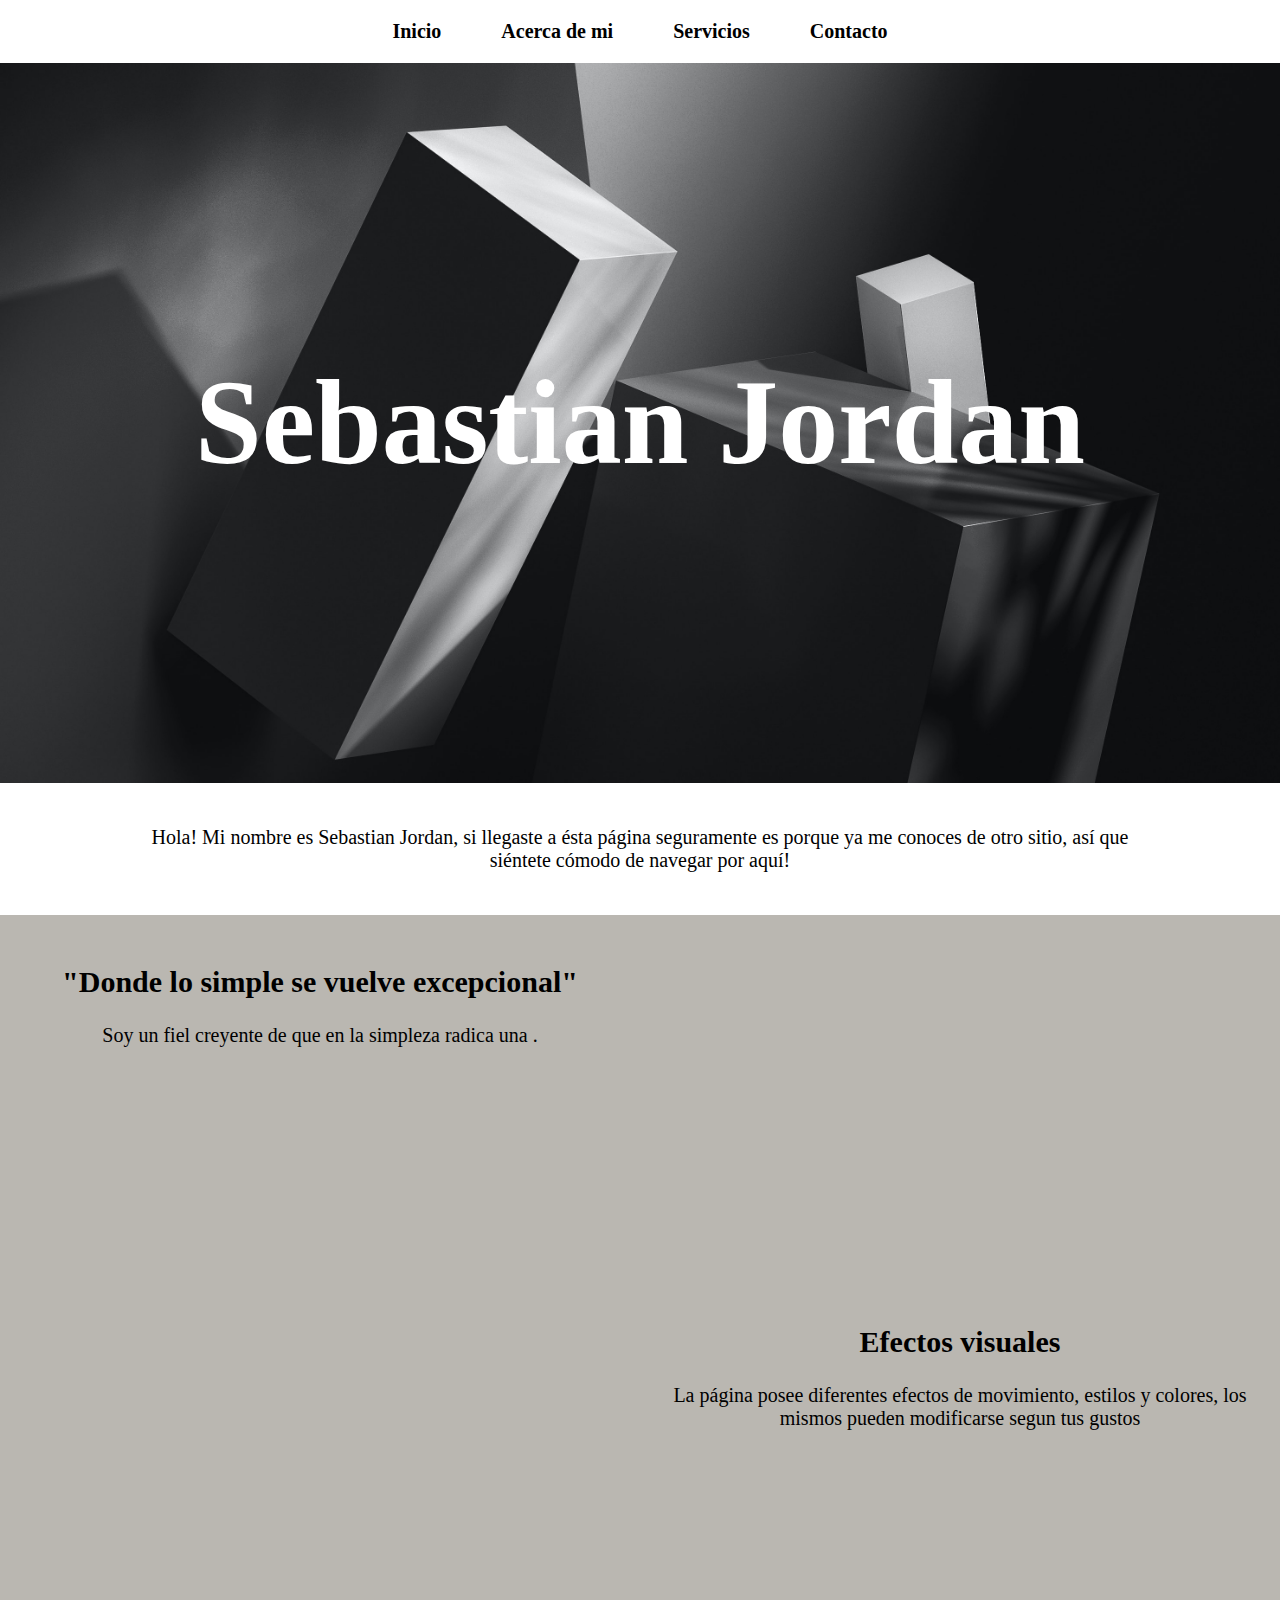
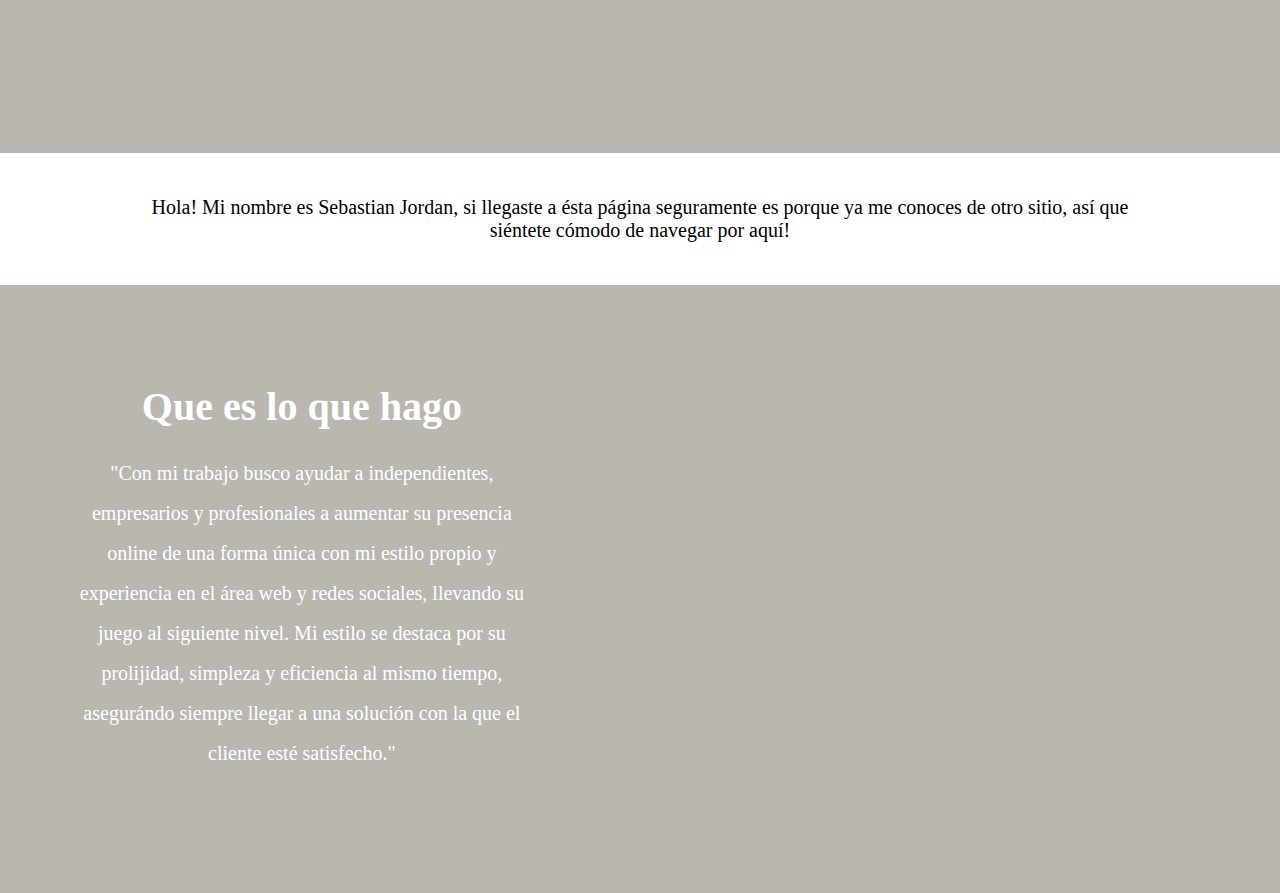
==== commit f12bd242: "ultimo commit en esta cuenta" ====
--- a/index.html
+++ b/index.html
@@ -32,37 +32,46 @@
     <br>
 
     <div class="fondoLiso">
+        <div class="izquierda">
+            <h2>"Donde lo simple se vuelve excepcional"</h2>
+            <p>Soy un fiel creyente de que en la simpleza radica una .</p>
+            <div id="imagen1" class="imagen-slide-fade-left">
+                <img src="imagen7.png" alt="Imagen de css js y html" class="imagen-ajustada1">
+            </div>
+        </div>
 
-    <div class="izquierda">
-        <h2>Sobre esta pagina</h2>
-        <p>Esta pagina web fue diseñada utilizando js, css y html, adaptabilidad y navegabilidad.</p>
-        <div id="imagen1" class="imagen-slide-fade-left">
-            <img src="imagen7.png" alt="Imagen de css js y html" class="imagen-ajustada1">
+        <div class="derecha">
+            <h2>Efectos visuales</h2>
+            <p>La página posee diferentes efectos de movimiento, estilos y colores, los mismos pueden modificarse segun tus gustos</p>
+            <div id="imagen2" class="imagen-slide-fade-right">
+                <img src="imagen8.png" alt="Imagen de diseño" class="imagen-ajustada1">
+            </div>
         </div>
+        <br>
     </div>
-
-    <div class="derecha">
-        <h2>Efectos visuales</h2>
-        <p>La página posee diferentes efectos de movimiento, estilos y colores, los mismos pueden modificarse segun tus gustos</p>
-        <div id="imagen2" class="imagen-slide-fade-right">
-            <img src="imagen8.png" alt="Imagen de diseño" class="imagen-ajustada1">
-        </div>
+    
+    <br>
+    <div class="centro-ancho">
+        <p>Hola! Mi nombre es Sebastian Jordan, si llegaste a ésta página seguramente es porque ya me conoces de otro sitio, así que siéntete
+            cómodo de navegar por aquí!
+        </p>  
     </div>
     <br>
 
-    </div>
-    
-    <div class="centro">
-        <h2>Te lo explicaré todo</h2>
-        <p>Cada cambio, detalle añadido o variación en la página te será comunicada previamente a su implementación, tu eliges que cambios aplicar y que cambios no</p>
+    <div class="horizontal">
+        <div class="centro-ancho">
+            <h1> Que es lo que hago </h1>
+            <p>
+                "Con mi trabajo busco ayudar a independientes, empresarios y profesionales a aumentar su presencia online de una forma única con
+                mi estilo propio y experiencia en el área web y redes sociales, llevando su juego al siguiente nivel. Mi estilo se 
+                destaca por su prolijidad, simpleza y eficiencia al mismo tiempo, asegurándo siempre llegar a una solución con la que el cliente
+                esté satisfecho."
+            </p>
+        </div>
         <div id="imagen3" class="imagen-fade">
-            <img src="imagen4.jpg" alt="Imagen de css js y html" class="imagen-ajustada">
+            <img src="imagen2.PNG" alt="Imagen de css js y html" class="imagen-ajustada">
         </div>
     </div>
-    <br>
-    <br>
-    <br>
-    <br>
     
     <!--
     <div class="centro">
@@ -78,20 +87,6 @@
     <br>
     <br>
     <br>
-
-    <div class="centro">
-        <h2>Somos un equipo</h2>
-        <p>Cualquier crítica constructiva siempre es más que bienvenida, aquí la gracia es que todos salgamos ganando, tanto tú como yo, 
-            por lo que recibiré con los brazos abiertos cualquier tipo de crítica o queja que sirva para mejorar mi servicio y tu página web!
-        </p>
-        <div id="imagen5" class="imagen-fade">
-            <img src="imagen5.png" alt="Imagen de css js y html" class="imagen-ajustada">
-        </div>
-    </div>
-    <br>
-    <br>
-    <br>
-    <br>
     -->
 </body>
 </html>
--- a/style.css
+++ b/style.css
@@ -108,6 +108,18 @@
     background-color: #bab7b1;
 }
 
+.horizontal{
+    padding-top: 75px;
+    display: flex;
+    flex-direction: row; /* Organiza los elementos en una fila */
+    padding-right: 200px;
+    padding-bottom: 100px;
+    padding-left: 75px;
+    background-color: #bab7b1;
+    color: white;
+    line-height: 40px;
+}
+
 .centro { /*para alinear texto al centro */
     margin: 0 auto; /* Centra el contenido del div horizontalmente */
     max-width: 600px; /* O ajusta el ancho máximo según tus necesidades */
@@ -119,6 +131,7 @@
     margin: 0 auto; /* Centra el contenido del div horizontalmente */
     max-width: 1000px; /* O ajusta el ancho máximo según tus necesidades */
     text-align: center;
+    font-size: 100%;
 }
 
 #banner {
